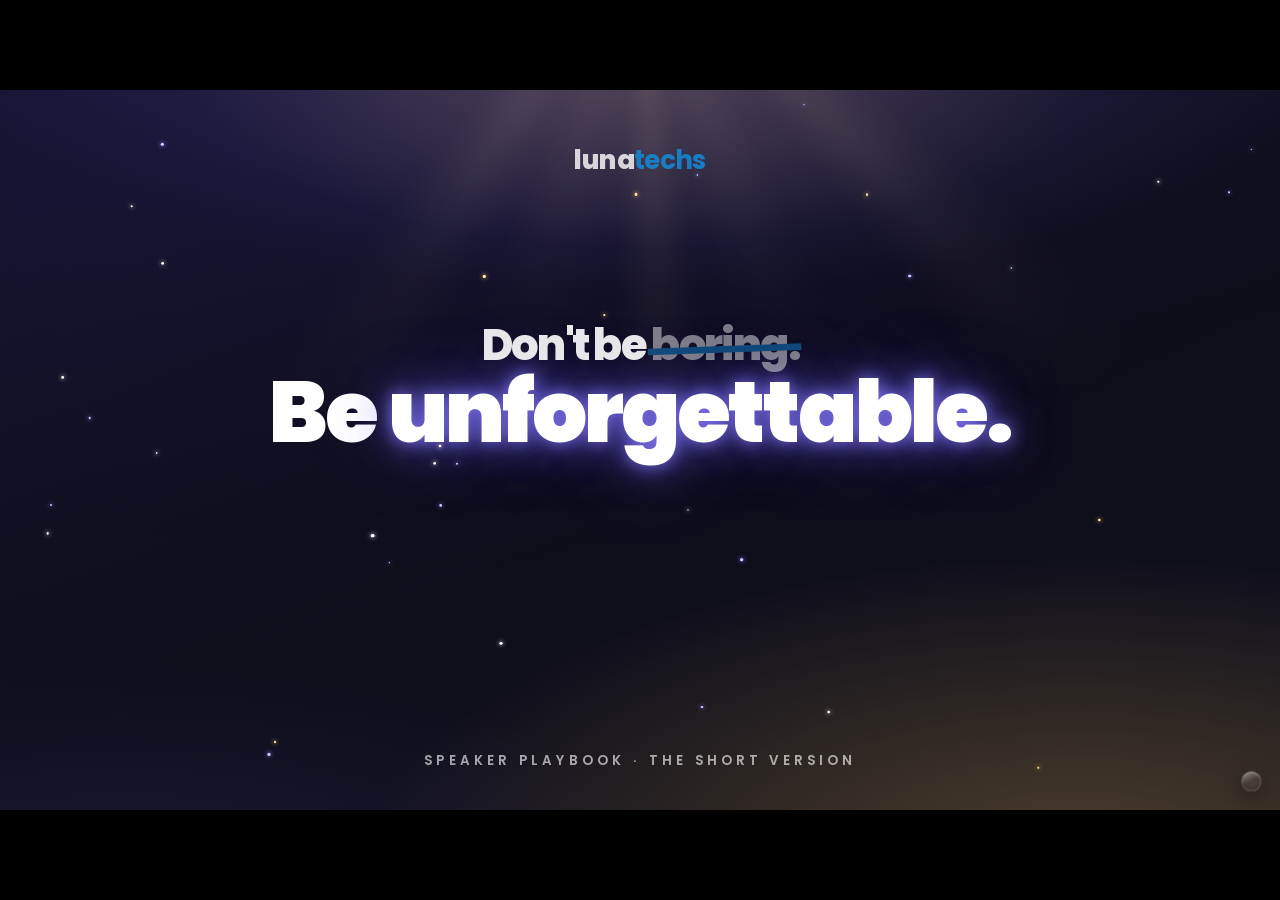
==== demo/index.html @ 6d27376b "better-keynote v0.1: agent skill for presentations that perform A "better Keynote": one self-contain" ====
<!DOCTYPE html>
<html lang="en">
<head>
<meta charset="UTF-8">
<meta name="viewport" content="width=device-width, initial-scale=1">
<title>Be Unforgettable · Speaker Playbook</title>
<meta name="description" content="Don't be boring. Be unforgettable. The LunaTechs Speaker Playbook — built with better-keynote.">
<link rel="canonical" href="https://github.com/hanley-tech/better-keynote">
<!-- Open Graph / WhatsApp / iMessage / Facebook -->
<meta property="og:type" content="website">
<meta property="og:site_name" content="better-keynote">
<meta property="og:url" content="https://github.com/hanley-tech/better-keynote">
<meta property="og:title" content="Be Unforgettable · Speaker Playbook">
<meta property="og:description" content="Don't be boring. Be unforgettable. Built with better-keynote.">
<meta property="og:image" content="https://opengraph.githubassets.com/1/hanley-tech/better-keynote">
<meta property="og:image:type" content="image/jpeg">
<meta property="og:image:width" content="1280">
<meta property="og:image:height" content="720">
<!-- Twitter -->
<meta name="twitter:card" content="summary_large_image">
<meta name="twitter:title" content="Be Unforgettable · Speaker Playbook">
<meta name="twitter:description" content="Don't be boring. Be unforgettable. Built with better-keynote.">
<meta name="twitter:image" content="https://opengraph.githubassets.com/1/hanley-tech/better-keynote">

<!-- ════════════════════════════════════════════════════════════════════
     THEME  ·  the only brand-specific part — swap this whole block.
     1. swap the font <link> + --mono family
     2. swap the color tokens
     3. (optional) point brandmark / title-hero at your logo assets
     See reference/theming.md for a worked example (LunaTechs).
     ════════════════════════════════════════════════════════════════════ -->
<link rel="preconnect" href="https://fonts.googleapis.com">
<link rel="preconnect" href="https://fonts.gstatic.com" crossorigin>
<link href="https://fonts.googleapis.com/css2?family=Poppins:wght@400;500;600;700;800;900&display=swap" rel="stylesheet">
<style id="theme">
  /* Spotlight style (LunaTechs stage voice) — see performance-styles/spotlight/design.md */
  :root{
    --ink:#fff;            /* primary text */
    --bg:#0B1B30;          /* stage base — deep navy */
    --black:#14161C;
    --blue:#1090E0;        /* brand primary */
    --cyan:#00B0F0;        /* brand accent / highlights */
    --deep:#0050B0;        /* brand deep (gradients) */
    --gold:#FCD830;        /* pop accent */
    --amber:#F2960B;
    --mono:"Poppins","Helvetica Neue",Arial,sans-serif;
    /* background swirl palette — 6 tones used by the animated gradient */
    --p0:#0e3b66; --p1:#0a5a86; --p2:#0050B0; --p3:#0a2f52; --p4:#0e3b66; --p5:#0a5a86;
  }
</style>
<!-- ═══════════════════════ END THEME ═══════════════════════ -->

<style>
  *{box-sizing:border-box;margin:0;padding:0}
  html,body{height:100%;overflow:hidden}
  body{font-family:var(--mono);color:var(--ink);background:#000;-webkit-font-smoothing:antialiased}
  /* fixed 1920×1080 stage, scaled to fit, letterboxed */
  #stage{position:fixed;top:50%;left:50%;width:1920px;height:1080px;transform:translate(-50%,-50%) scale(var(--scale,1));transform-origin:center center;container-type:size;overflow:hidden;background:var(--bg)}
  .bg{position:fixed;inset:-20%;z-index:0;filter:blur(70px);opacity:.42;transition:background 1.2s ease}
  .bg::after{content:"";position:absolute;inset:0;
    background:
      radial-gradient(40% 50% at 18% 22%, var(--g1), transparent 60%),
      radial-gradient(45% 55% at 82% 30%, var(--g2), transparent 60%),
      radial-gradient(55% 60% at 50% 88%, var(--g3), transparent 62%);
    animation:swirl 14s ease-in-out infinite alternate}
  @keyframes swirl{0%{transform:translate3d(0,0,0) scale(1) rotate(0)}100%{transform:translate3d(3%,-3%,0) scale(1.12) rotate(8deg)}}
  .grain{position:fixed;inset:0;z-index:1;pointer-events:none;opacity:.06;
    background-image:url("data:image/svg+xml;utf8,<svg xmlns='http://www.w3.org/2000/svg' width='80' height='80'><filter id='n'><feTurbulence type='fractalNoise' baseFrequency='0.85' numOctaves='2'/></filter><rect width='80' height='80' filter='url(%23n)'/></svg>")}
  .deck{position:relative;z-index:2;height:100cqh;width:100cqw}
  .slide{position:absolute;inset:0;display:none;flex-direction:column;justify-content:center;padding:7cqmin 9cqmin}
  .slide.active{display:flex}
  .slide.active .pop{animation:pop .6s cubic-bezier(.2,1.2,.3,1) backwards}
  .slide.active .pop:nth-child(2){animation-delay:.08s}
  .slide.active .pop:nth-child(3){animation-delay:.16s}
  .slide.active .pop:nth-child(4){animation-delay:.24s}
  .slide.active .pop:nth-child(5){animation-delay:.32s}
  @keyframes pop{from{opacity:0;transform:translateY(34px) scale(.96) rotate(-1deg)}to{opacity:1;transform:none}}
  .wave{display:inline-block;transform-origin:75% 80%;animation:wave 2.4s ease-in-out infinite}
  @keyframes wave{0%,55%,100%{transform:rotate(0)}8%{transform:rotate(18deg)}16%{transform:rotate(-12deg)}24%{transform:rotate(18deg)}32%{transform:rotate(-8deg)}40%{transform:rotate(14deg)}}
  .slide.active .slam{animation:slam .5s cubic-bezier(.2,1.15,.3,1) .08s backwards}
  @keyframes slam{0%{opacity:0;transform:scale(1.28)}60%{opacity:1;transform:scale(.985)}80%{transform:scale(1.015)}100%{transform:scale(1)}}
  /* image-free placeholder for photo slots — drop a real <img>/bg in to replace */
  .ph{display:flex;align-items:center;justify-content:center;background:linear-gradient(135deg,var(--deep),var(--black));color:rgba(255,255,255,.5);font-family:var(--mono);font-weight:700;letter-spacing:.06em;text-transform:uppercase;font-size:clamp(11px,1.8cqmin,18px)}
  .ph::before{content:"📷 image"}
  /* generic split: text left, portrait photo right */
  .slide.split{padding-right:46%}
  .split .sub{max-width:none}
  .split .swap{max-width:none}
  .split .photo-wrap{position:absolute;left:76%;top:50%;transform:translate(-50%,-50%);width:42%;max-width:660px;aspect-ratio:3/4}
  .split .photo-card{width:100%;height:100%;border-radius:22px;overflow:hidden;border:1px solid rgba(255,255,255,.14);box-shadow:0 26px 66px rgba(0,0,0,.55),0 0 0 6px rgba(255,255,255,.03)}
  .split .photo-card img{width:100%;height:100%;object-fit:cover;display:block;transform:scale(1.04)}
  .slide.split.active .photo-wrap{animation:photoin 1.1s cubic-bezier(.2,1,.3,1) .25s backwards}
  @keyframes photoin{from{opacity:0;transform:translate(-50%,-50%) scale(.92)}to{opacity:1;transform:translate(-50%,-50%) scale(1)}}
  .badge{display:inline-flex;align-items:center;align-self:flex-start;font-family:var(--mono);font-weight:700;letter-spacing:.14em;text-transform:uppercase;font-size:clamp(18px,3.5cqmin,42px);color:var(--cyan);margin-bottom:4cqmin}
  h1{font-size:clamp(46px,11cqmin,190px);line-height:.95;font-weight:900;letter-spacing:-.03em}
  h2{font-size:clamp(38px,8.4cqmin,140px);line-height:1;font-weight:900;letter-spacing:-.03em}
  .mega{font-size:clamp(70px,22cqmin,420px);font-weight:900;line-height:.82;letter-spacing:-.05em;text-shadow:0 0 60px rgba(255,255,255,.25)}
  .sub{font-size:clamp(20px,3.7cqmin,48px);font-weight:600;line-height:1.42;margin-top:4cqmin;max-width:24ch;opacity:.92}
  .tiny{font-family:var(--mono);font-size:clamp(15px,2.2cqmin,24px);font-weight:600;letter-spacing:.08em;text-transform:uppercase;opacity:.7}
  .wink{display:inline-block;transform:rotate(-3deg);color:var(--cyan);background:rgba(139,124,255,.12);padding:0 .3em;border-radius:10px}
  .hl{background:linear-gradient(135deg,var(--cyan),var(--deep));color:#fff;padding:0 .2em;border-radius:6px;box-decoration-break:clone;-webkit-box-decoration-break:clone}
  .strike{position:relative;opacity:.5}
  .strike::after{content:"";position:absolute;left:-2%;right:-2%;top:52%;height:.16em;background:var(--blue);transform:rotate(-2deg)}
  .gold{color:var(--gold)}
  .jit{display:inline-block;animation:jit 2.6s ease-in-out infinite}
  @keyframes jit{0%,100%{transform:rotate(-2deg)}50%{transform:rotate(2deg) scale(1.03)}}
  .clock{display:flex;border-radius:22px;overflow:hidden;margin-top:3cqmin;font-weight:900;box-shadow:0 18px 50px rgba(0,0,0,.4)}
  .clock div{padding:4cqmin 2cqmin;text-align:center;font-size:clamp(22px,5cqmin,70px)}
  .c-a{flex:3;background:linear-gradient(135deg,var(--cyan),var(--deep));color:#fff}
  .c-b{flex:1;background:var(--bg);color:var(--cyan);border:2px solid var(--blue)}
  .duo{display:flex;gap:7cqmin;flex-wrap:wrap;margin-top:5cqmin}
  .duo>div{flex:1;min-width:240px}
  .duo .tiny{margin-bottom:1.6cqmin}
  .duo p{font-size:clamp(22px,4.4cqmin,58px);font-weight:900;line-height:1.12}
  /* liquid-glass control dot + popup */
  .fab{position:fixed;bottom:2.6cqmin;right:2.6cqmin;z-index:7;width:30px;height:30px;border-radius:50%;display:flex;align-items:center;justify-content:center;cursor:pointer;
    background:rgba(255,255,255,.09);-webkit-backdrop-filter:blur(18px) saturate(180%);backdrop-filter:blur(18px) saturate(180%);
    border:1px solid rgba(255,255,255,.22);
    box-shadow:0 8px 28px rgba(0,0,0,.4),inset 0 1px 1px rgba(255,255,255,.45),inset 0 -3px 8px rgba(0,0,0,.22);
    transition:transform .3s cubic-bezier(.2,1,.3,1),background .3s}
  .fab::before{content:"";position:absolute;inset:0;border-radius:50%;background:linear-gradient(155deg,rgba(255,255,255,.4),transparent 48%);pointer-events:none}
  .fab:hover{transform:scale(1.08);background:rgba(255,255,255,.14)}
  .fab:active{transform:scale(.95)}
  .fab.on{background:rgba(139,124,255,.2);border-color:rgba(139,124,255,.5)}
  .menu{position:fixed;bottom:7cqmin;right:2.6cqmin;z-index:7;display:flex;flex-direction:column;min-width:274px;max-height:80cqh;padding:12px;border-radius:22px;font-family:var(--mono);color:var(--ink);
    background:rgba(16,18,28,.55);-webkit-backdrop-filter:blur(28px) saturate(180%);backdrop-filter:blur(28px) saturate(180%);
    border:1px solid rgba(255,255,255,.18);
    box-shadow:0 20px 54px rgba(0,0,0,.55),inset 0 1px 1px rgba(255,255,255,.28);
    opacity:0;transform:translateY(12px) scale(.95);transform-origin:bottom right;pointer-events:none;transition:.3s cubic-bezier(.2,1,.3,1)}
  .menu.open{opacity:1;transform:none;pointer-events:auto}
  .menu .wm{font-size:13px;font-weight:600;letter-spacing:-.02em;opacity:.85;padding:4px 8px 2px}
  .menu .wm b{color:var(--blue)}
  .menu .prog{display:flex;align-items:center;gap:10px;padding:10px 8px 12px}
  .menu .bar{flex:1;height:6px;border-radius:99px;background:rgba(255,255,255,.16);overflow:hidden}
  .menu .bar span{display:block;height:100%;border-radius:99px;background:linear-gradient(90deg,var(--cyan),var(--blue));transition:width .35s ease}
  .menu .count{font-size:12px;font-weight:600;opacity:.7;min-width:48px;text-align:right}
  .menu .acts{display:flex;gap:6px;margin:6px 0 2px}
  .menu .act{flex:1;display:flex;align-items:center;justify-content:center;padding:9px 0;border-radius:11px;border:1px solid rgba(255,255,255,.12);background:rgba(255,255,255,.05);color:var(--ink);font-size:16px;line-height:1;cursor:pointer;transition:background .15s}
  .menu .act:hover{background:rgba(255,255,255,.14)}
  .menu .nav{flex:1;min-height:0;overflow-y:auto;margin-top:8px;padding-top:8px;border-top:1px solid rgba(255,255,255,.12);display:flex;flex-direction:column;gap:1px}
  .menu .nav::-webkit-scrollbar{width:6px}
  .menu .nav::-webkit-scrollbar-thumb{background:rgba(255,255,255,.22);border-radius:3px}
  .menu .navi{display:flex;align-items:center;gap:9px;padding:7px 10px;border-radius:9px;border:none;background:transparent;color:var(--ink);font-family:var(--mono);font-weight:600;font-size:11.5px;cursor:pointer;text-align:left;transition:background .15s}
  .menu .navi:hover{background:rgba(255,255,255,.1)}
  .menu .navi.on{background:rgba(139,124,255,.16)}
  .menu .navi .n{opacity:.45;min-width:20px}
  .menu .navi.on .n{opacity:1;color:var(--cyan)}
  .menu .navi .t{white-space:nowrap;overflow:hidden;text-overflow:ellipsis}
  /* persistent corner brand lockup — text-only by default; add an <img> for a logo */
  .brandmark{position:fixed;top:3cqmin;left:3.6cqmin;z-index:5;display:flex;align-items:center;gap:9px;pointer-events:none;opacity:.95}
  .brandmark img{height:clamp(28px,4.2cqmin,42px);width:auto;filter:drop-shadow(0 2px 7px rgba(0,0,0,.45))}
  .brandmark .wm{font-family:var(--mono);font-weight:700;font-size:clamp(15px,2.2cqmin,21px);letter-spacing:-.02em}
  .brandmark .wm b{color:var(--blue);font-weight:700}
  body.first .brandmark{opacity:0}
  @keyframes float{0%,100%{transform:translateY(0) rotate(-2deg)}50%{transform:translateY(-16px) rotate(2deg)}}
  /* full-bleed photo slide */
  .slide.photo{padding:0;justify-content:flex-end}
  .slide.photo .pic{position:absolute;inset:0;z-index:0;background-size:cover;background-position:center;background-color:var(--deep)}
  .slide.photo .pic::after{content:"";position:absolute;inset:0;background:
    linear-gradient(90deg,rgba(16,18,28,.94) 0%,rgba(16,18,28,.7) 30%,rgba(16,18,28,.1) 60%,transparent 78%),
    linear-gradient(0deg,rgba(16,18,28,.92) 6%,rgba(16,18,28,.3) 44%,transparent 80%)}
  .slide.photo .cap{position:relative;z-index:1;width:100%;padding:7cqmin 9cqmin}
  .slide.photo .cap h1{line-height:1.12}
  .slide.photo .cap .sub{margin-top:4.6cqmin}
  /* infographic cards */
  .cards{display:grid;gap:2.2cqmin;margin-top:4cqmin;width:100%}
  .cards.c2{grid-template-columns:repeat(2,1fr)}
  .cards.c3{grid-template-columns:repeat(3,1fr)}
  .card{background:rgba(255,255,255,.05);border:1px solid rgba(255,255,255,.12);border-radius:18px;padding:3cqmin;display:flex;flex-direction:column;gap:1cqmin;box-shadow:0 12px 30px rgba(0,0,0,.3)}
  .card .ic{font-size:clamp(28px,5cqmin,54px);line-height:1}
  .card .ct{font-size:clamp(17px,2.8cqmin,32px);font-weight:800;line-height:1.05}
  .card .cd{font-size:clamp(13px,1.85cqmin,21px);font-weight:500;opacity:.82;line-height:1.28}
  .cards.big .ic{font-size:clamp(46px,10cqmin,120px)}
  .cards.big .ct{font-size:clamp(20px,3.4cqmin,40px)}
  .cards.big .cd{font-size:clamp(14px,2.1cqmin,24px)}
  .cards.big .card{align-items:center;text-align:center;gap:1.6cqmin}
  .slide.active .cards .card{animation:pop .55s cubic-bezier(.2,1.1,.3,1) backwards}
  .slide.active .cards .card:nth-child(2){animation-delay:.08s}
  .slide.active .cards .card:nth-child(3){animation-delay:.16s}
  .slide.active .cards .card:nth-child(4){animation-delay:.24s}
  /* narrowing funnel — many → one */
  .funnel3{display:flex;flex-direction:column;align-items:center;gap:1.4cqmin;margin:3.4cqmin 0;width:100%}
  .tier{border-radius:16px;padding:2.2cqmin 3cqmin;text-align:center;font-weight:800;line-height:1.12;box-shadow:0 12px 30px rgba(0,0,0,.3)}
  .tier .tl{display:block;font-family:var(--mono);font-weight:700;text-transform:uppercase;letter-spacing:.07em;font-size:clamp(11px,1.7cqmin,18px);opacity:.65;margin-bottom:.5cqmin}
  .t1{width:100%;background:rgba(255,255,255,.06);border:1px solid rgba(255,255,255,.12);font-size:clamp(15px,2.7cqmin,32px);opacity:.72}
  .t2{width:64%;background:rgba(139,124,255,.12);border:1px solid rgba(139,124,255,.3);font-size:clamp(17px,3cqmin,38px)}
  .t3{width:42%;background:linear-gradient(135deg,var(--cyan),var(--deep));border:1px solid rgba(139,124,255,.5);color:#fff;font-size:clamp(20px,3.8cqmin,52px);box-shadow:0 18px 46px rgba(109,94,246,.5)}
  .t3 .tl{opacity:.85}
  .funnel3 .fdown{color:var(--cyan);font-size:clamp(18px,3cqmin,34px);line-height:.4}
  .slide.active .funnel3>.pop{animation:pop .5s cubic-bezier(.2,1.1,.3,1) backwards}
  .slide.active .funnel3>*:nth-child(2){animation-delay:.12s}
  .slide.active .funnel3>*:nth-child(3){animation-delay:.24s}
  .slide.active .funnel3>*:nth-child(4){animation-delay:.36s}
  .slide.active .funnel3>*:nth-child(5){animation-delay:.48s}
  /* converge-to-one funnel */
  .funnel{display:flex;flex-direction:column;align-items:center;gap:2.2cqmin;margin:4cqmin 0;width:100%}
  .funnel .many{display:flex;flex-wrap:wrap;justify-content:center;gap:1.2cqmin;max-width:84%}
  .funnel .many span{font-size:clamp(13px,2.1cqmin,25px);font-weight:700;opacity:.5;padding:.3em .8em;border:1px dashed rgba(255,255,255,.28);border-radius:999px;text-decoration:line-through}
  .funnel .fdown{font-size:clamp(22px,4cqmin,44px);color:var(--cyan);line-height:.5}
  .funnel .one{display:inline-flex;align-items:center;gap:1.4ch;background:linear-gradient(135deg,var(--cyan),var(--deep));color:#fff;padding:1.4cqmin 4cqmin;border-radius:20px;font-size:clamp(20px,3.4cqmin,42px);font-weight:900;box-shadow:0 16px 44px rgba(109,94,246,.45)}
  .funnel .one .bignum{font-size:clamp(40px,7cqmin,92px);line-height:1}
  /* contact QR */
  .qrwrap{display:flex;align-items:center;gap:7cqmin;margin-top:4cqmin;flex-wrap:wrap}
  .qr{position:relative;width:clamp(190px,36cqmin,380px);aspect-ratio:1;background:#fff;border-radius:26px;overflow:hidden;box-shadow:0 24px 64px rgba(0,0,0,.55),0 0 0 8px rgba(255,255,255,.04);flex:none}
  .qr svg{position:absolute;inset:0;width:100%;height:100%;display:block}
  .slide.active .qr{animation:slam .6s cubic-bezier(.2,1.15,.3,1) .2s backwards}
  .qrwrap .qmeta{flex:1;min-width:260px}
  .qrwrap .qt{font-size:clamp(24px,4.8cqmin,64px);font-weight:900;line-height:1.08}
  .qrwrap .ql{font-size:clamp(16px,2.7cqmin,32px);font-weight:600;opacity:.85;margin-top:2cqmin;line-height:1.4}
  .qrwrap .ql b{color:var(--cyan);font-weight:700}
  .qrwrap .tag{display:inline-block;margin-top:2.4cqmin;font-family:var(--mono);font-weight:700;letter-spacing:.04em;font-size:clamp(13px,2cqmin,22px);padding:.5em 1em;border-radius:999px;border:1px dashed rgba(255,255,255,.3);opacity:.8}
  /* experience chips */
  .chips{display:flex;flex-wrap:wrap;gap:1.6cqmin;margin-top:4cqmin}
  .chip{font-size:clamp(20px,4cqmin,56px);font-weight:900;line-height:1;padding:1.4cqmin 2.6cqmin;border-radius:18px;background:rgba(139,124,255,.12);border:1px solid rgba(139,124,255,.34);box-shadow:0 12px 30px rgba(0,0,0,.3)}
  .slide.active .chip{animation:pop .5s cubic-bezier(.2,1.1,.3,1) backwards}
  .slide.active .chip:nth-child(2){animation-delay:.07s}
  .slide.active .chip:nth-child(3){animation-delay:.14s}
  .slide.active .chip:nth-child(4){animation-delay:.21s}
  .slide.active .chip:nth-child(5){animation-delay:.28s}
  .slide.active .chip:nth-child(6){animation-delay:.35s}
  /* before/after swap line (story) */
  .swap{display:flex;flex-direction:column;gap:1.2cqmin;margin-top:3.4cqmin;max-width:32ch}
  .swap .lbl{font-family:var(--mono);font-weight:700;letter-spacing:.06em;text-transform:uppercase;font-size:clamp(12px,1.8cqmin,18px);opacity:.6}
  .swap .bad{font-size:clamp(16px,2.7cqmin,32px);font-weight:700;opacity:.55;position:relative;align-self:flex-start}
  .swap .bad::after{content:"";position:absolute;left:-1%;right:-1%;top:52%;height:.1em;background:var(--blue);transform:rotate(-1.4deg)}
  .swap .arr{color:var(--cyan);font-weight:900;font-size:clamp(18px,3cqmin,30px);line-height:.6}
  .swap .good{font-size:clamp(20px,3.6cqmin,46px);font-weight:900;line-height:1.14}
  /* mini-slide before/after mockups (eye candy) */
  .bca{display:flex;gap:3.6cqmin;margin-top:4cqmin;width:100%;align-items:stretch}
  .mock{flex:1;border-radius:16px;overflow:hidden;box-shadow:0 18px 44px rgba(0,0,0,.45);display:flex;flex-direction:column;position:relative;aspect-ratio:16/9}
  .mock .tag{position:absolute;top:1.4cqmin;right:1.4cqmin;font-family:var(--mono);font-weight:800;font-size:clamp(11px,1.8cqmin,19px);padding:.3em .8em;border-radius:999px;z-index:2}
  .mock.bad{background:#eef0f3;color:#2a2f3a;padding:4.2cqmin 3.4cqmin;justify-content:flex-start;gap:.7cqmin}
  .mock.bad .tag{background:#ffdada;color:#b11}
  .mock.bad h4{font-size:clamp(11px,1.85cqmin,20px);font-weight:700}
  .mock.bad ul{margin:.6cqmin 0 0 1.2em;display:flex;flex-direction:column;gap:.5cqmin}
  .mock.bad li{font-size:clamp(7px,1.2cqmin,13px);opacity:.62;line-height:1.4}
  .mock.good{background:linear-gradient(150deg,#1a1640,#0d0c1a);color:#fff;align-items:center;justify-content:center;text-align:center;padding:3cqmin;border:1px solid rgba(139,124,255,.34)}
  .mock.good .tag{background:rgba(139,124,255,.28);color:#e4dcff}
  .mock.good .big{font-size:clamp(34px,8.6cqmin,104px);font-weight:900;line-height:.88;letter-spacing:-.03em}
  .mock.good .big .gd{color:var(--gold)}
  .mock.good .cap2{font-size:clamp(11px,2cqmin,22px);font-weight:700;opacity:.78;margin-top:1.2cqmin}
  .slide.active .mock{animation:pop .55s cubic-bezier(.2,1.1,.3,1) backwards}
  .slide.active .mock:nth-child(2){animation-delay:.12s}
  /* hero chart (the money slide) */
  .herowrap{display:flex;align-items:center;gap:6cqmin;margin-top:2cqmin;width:100%;flex-wrap:wrap}
  .herochart{flex:1.3;min-width:360px;position:relative}
  .herochart svg{width:100%;height:auto;display:block;overflow:visible}
  .herochart .photolbl{position:absolute;top:-1cqmin;right:1cqmin;font-family:var(--mono);font-weight:800;font-size:clamp(13px,2.2cqmin,24px);color:var(--gold);transform:rotate(-3deg);text-shadow:0 2px 10px rgba(0,0,0,.5)}
  .hc-grid{stroke:rgba(255,255,255,.1);stroke-width:1.5}
  .hc-line{fill:none;stroke:var(--cyan);stroke-width:5;stroke-linecap:round;stroke-linejoin:round;filter:drop-shadow(0 0 8px rgba(139,124,255,.7))}
  .hc-dot{fill:#fff;stroke:var(--cyan);stroke-width:4}
  .hc-stat{font:900 66px var(--mono);fill:#fff}
  .hc-sub{font:700 17px var(--mono);fill:rgba(255,255,255,.7)}
  .hc-x{font:700 15px var(--mono);fill:rgba(255,255,255,.5)}
  .slide.active .hc-line{stroke-dasharray:900;stroke-dashoffset:900;animation:draw 1.4s ease-out .3s forwards}
  .slide.active .hc-area{opacity:0;animation:fadein 1s ease-out .9s forwards}
  .slide.active .hc-dot{opacity:0;animation:fadein .4s ease-out 1.5s forwards}
  @keyframes draw{to{stroke-dashoffset:0}}
  @keyframes fadein{to{opacity:1}}
  .herowrap .hmeta{flex:1;min-width:260px}
  .herowrap .hmeta .qt{font-size:clamp(22px,4.2cqmin,56px);font-weight:900;line-height:1.1}
  .herowrap .hmeta .ql2{font-size:clamp(15px,2.5cqmin,30px);font-weight:600;opacity:.85;margin-top:2cqmin;line-height:1.36}
  .herowrap .hmeta .ql2 b{color:var(--cyan);font-weight:700}
  /* horizontal bars */
  .bars{display:flex;flex-direction:column;gap:2.6cqmin;margin-top:4cqmin;width:100%;max-width:84%}
  .bars .barrow{display:flex;align-items:center;gap:2.4cqmin}
  .bars .lab{flex:none;width:10ch;font-family:var(--mono);font-weight:700;font-size:clamp(14px,2.4cqmin,30px);opacity:.85}
  .bars .track{flex:1;height:clamp(30px,5.4cqmin,72px);border-radius:14px;background:rgba(255,255,255,.07);position:relative;overflow:hidden}
  .bars .fillb{height:100%;border-radius:14px;display:flex;align-items:center;justify-content:flex-end;padding-right:1.6ch;font-weight:900;font-size:clamp(14px,2.6cqmin,34px);color:#fff;box-shadow:0 10px 26px rgba(0,0,0,.3)}
  .bars .f1{width:62%;background:linear-gradient(90deg,var(--deep),var(--blue))}
  .bars .f2{width:100%;background:linear-gradient(90deg,var(--blue),var(--cyan))}
  .bars .plus{color:var(--gold);margin-left:.6ch}
  .slide.active .bars .fillb{animation:grow 1.1s cubic-bezier(.2,1,.3,1) .3s backwards}
  @keyframes grow{from{width:0}}
  /* cut / diverge SVG diagram */
  .cutwrap{margin-top:3cqmin;width:100%;max-width:780px}
  .cutwrap svg{width:100%;height:auto;display:block;overflow:visible}
  .cut-ramble{fill:none;stroke:rgba(255,135,135,.85);stroke-width:5;stroke-linecap:round}
  .cut-answer{fill:none;stroke:var(--cyan);stroke-width:8;stroke-linecap:round;filter:drop-shadow(0 0 7px rgba(139,124,255,.6))}
  .cut-line{stroke:var(--gold);stroke-width:3;stroke-dasharray:8 8}
  .cut-tr{font:800 17px var(--mono);fill:rgba(255,135,135,.95)}
  .cut-ta{font:800 17px var(--mono);fill:var(--cyan)}
  .slide.active .cut-ramble{stroke-dasharray:620;stroke-dashoffset:620;animation:draw 1.3s ease-out .3s forwards}
  .slide.active .cut-answer{stroke-dasharray:200;stroke-dashoffset:200;animation:draw .7s ease-out 1.3s forwards}
  /* action button (the close) */
  .actcard{margin-top:4cqmin;display:flex;flex-direction:column;gap:3cqmin;align-items:flex-start;width:100%}
  .actbtn{display:inline-flex;align-items:center;gap:1.2ch;background:linear-gradient(135deg,var(--cyan),var(--deep));color:#fff;font-weight:900;font-size:clamp(22px,4.8cqmin,66px);padding:2cqmin 4cqmin;border-radius:20px;box-shadow:0 20px 50px rgba(109,94,246,.5)}
  .actbtn .play{font-size:.78em;opacity:.9}
  .slide.active .actbtn{animation:slam .6s cubic-bezier(.2,1.15,.3,1) .3s backwards}
  .actsteps{display:flex;gap:1.6cqmin;flex-wrap:wrap}
  .actstep{display:flex;align-items:center;gap:1ch;font-weight:700;font-size:clamp(14px,2.3cqmin,28px);background:rgba(255,255,255,.06);border:1px solid rgba(255,255,255,.12);border-radius:14px;padding:1.1cqmin 2.2cqmin}
  .actstep b{color:var(--cyan)}
  .slide.active .actstep{animation:pop .5s cubic-bezier(.2,1.1,.3,1) backwards}
  .slide.active .actstep:nth-child(2){animation-delay:.1s}
  .slide.active .actstep:nth-child(3){animation-delay:.2s}
  /* title slide — the showstopper */
  .slide .bgimg{position:absolute;inset:0;z-index:0;background-size:cover;background-position:center}
  .slide .bgimg::after{content:"";position:absolute;inset:0;background:linear-gradient(180deg,rgba(16,18,28,.68),rgba(16,18,28,.88))}
  .slide.hasbg>:not(.bgimg){position:relative;z-index:1}
  .title-hero{align-items:center;justify-content:flex-start;text-align:center}
  .title-hero .bgimg{background:
    radial-gradient(58% 42% at 50% -4%, rgba(255,200,87,.20), transparent 62%),
    radial-gradient(96% 66% at 50% -10%, rgba(139,124,255,.26), transparent 58%),
    radial-gradient(90% 70% at 84% 108%, rgba(255,200,87,.40), transparent 62%),
    radial-gradient(78% 60% at 8% 116%, rgba(109,94,246,.20), transparent 62%),
    linear-gradient(160deg, #1a1640 0%, #0d0c1a 55%, #100f1c 100%)}
  .title-hero .bgimg::before{content:"";position:absolute;inset:-14% -14% 0 -14%;pointer-events:none;filter:blur(15px);
    background:conic-gradient(from 0deg at 50% -8%,
      transparent 126deg,
      rgba(255,236,170,.12) 136deg, transparent 144deg,
      transparent 152deg,
      rgba(255,242,196,.06) 160deg, transparent 171deg,
      rgba(255,236,170,.15) 177deg, transparent 184deg,
      rgba(255,238,180,.05) 196deg, transparent 205deg,
      rgba(255,242,196,.10) 213deg, transparent 222deg,
      transparent 234deg);
    -webkit-mask:radial-gradient(88% 98% at 50% -8%, #000 5%, transparent 68%);
            mask:radial-gradient(88% 98% at 50% -8%, #000 5%, transparent 68%);
    transform-origin:50% 0;animation:shimmer 7s ease-in-out infinite}
  @keyframes shimmer{0%{opacity:.7;transform:rotate(-1.3deg) scale(1.03)}50%{opacity:1;transform:rotate(1.4deg) scale(1.06)}100%{opacity:.7;transform:rotate(-1.3deg) scale(1.03)}}
  .title-hero .bgimg::after{background:radial-gradient(72% 62% at 50% 16%, transparent, rgba(16,18,28,.36) 92%)}
  .title-hero .t-sm{display:block;font-size:clamp(28px,6cqmin,80px);font-weight:800;line-height:1;opacity:.9;margin-bottom:.12em}
  .title-hero .t-mega{display:block;font-size:clamp(46px,12cqmin,170px);font-weight:900;line-height:.92;letter-spacing:-.035em;margin-top:.06em}
  .title-hero .glow{color:#fff;text-shadow:0 0 26px rgba(139,124,255,.85),0 0 60px rgba(109,94,246,.6),0 0 120px rgba(109,94,246,.4)}
  .title-hero .brandlock{z-index:1;display:flex;flex-direction:column;align-items:center;opacity:.8}
  .title-hero .brandlock .lockwm{font-family:var(--mono);font-weight:800;font-size:clamp(20px,3.6cqmin,40px);letter-spacing:-.02em}
  .title-hero .brandlock .lockwm b{color:var(--blue)}
  .title-hero .title-foot{position:absolute!important;bottom:5.5cqmin;left:0;right:0;z-index:2;font-family:var(--mono);font-weight:600;text-transform:uppercase;letter-spacing:.34em;font-size:clamp(12px,2.1cqmin,20px);opacity:.62}
  .title-hero .title-mascot{height:clamp(86px,16cqmin,168px);width:auto;filter:drop-shadow(0 12px 28px rgba(0,0,0,.5))}
  .title-hero .title-wm{height:clamp(21px,4.1cqmin,44px);width:auto;margin-top:1.1cqmin;opacity:.9;filter:drop-shadow(0 3px 12px rgba(0,0,0,.55))}
  .title-hero h1{margin:20cqmin 0 0}
  .confetti{position:fixed;inset:0;z-index:4;pointer-events:none;overflow:hidden;display:none}
  .confetti.go{display:block}
  .confetti b{position:absolute;top:-12cqh;width:14px;height:22px;border-radius:3px;animation:fall linear forwards}
  @keyframes fall{to{transform:translateY(125cqh) rotate(720deg)}}
  .motes{position:fixed;inset:0;z-index:6;pointer-events:none;overflow:hidden}
  .motes i{position:absolute;border-radius:50%;background:var(--c,#fff);box-shadow:0 0 7px 1px var(--g,rgba(139,124,255,.6));animation:drift ease-in-out infinite}
  @keyframes drift{0%{opacity:0;transform:translate(0,0)}25%{opacity:var(--o,.5)}50%{opacity:var(--o,.5);transform:translate(var(--dx,0),var(--dy,0))}75%{opacity:var(--o,.5)}100%{opacity:0;transform:translate(0,0)}}
  /* one-more-thing finale slide — centered, held, dramatic */
  .omt-slide{align-items:center;text-align:center}
  .omt-slide .omt-kicker{align-self:center;margin-bottom:3cqmin}
  .omt-slide .omt-line{font-size:clamp(34px,7.4cqmin,120px);max-width:18ch}
  body.muted .fab.sounding,#soundbtn.off{opacity:.5}
  @media (prefers-reduced-motion: reduce){
    .bg::after,.jit,.slide.active .pop,.title-mascot,.title-hero .bgimg::before,.wave,.slide.active .slam,.slide.active .cards .card,.slide.active .chip,.slide.active .qr,.slide.split.active .photo-wrap,.slide.active .mock,.slide.active .actbtn,.slide.active .actstep,.slide.active .bars .fillb{animation:none!important}
    .bg{transition:none}
    .slide.active .hc-line,.slide.active .hc-area,.slide.active .hc-dot,.slide.active .cut-ramble,.slide.active .cut-answer{stroke-dashoffset:0!important;opacity:1!important;animation:none!important}
    .omt-kicker,.omt-line{opacity:1!important}
    .motes{display:none}
  }
  @media print{
    html,body{height:auto;overflow:visible;background:var(--bg)}
    .bg,.grain,.confetti,.fab,.menu,.brandmark,.motes{display:none!important}
    .deck{height:auto}
    .slide{position:static!important;display:flex!important;min-height:90cqh;page-break-after:always;padding:8cqmin}
    .slide .pop{animation:none!important}
    .omt-kicker,.omt-line{opacity:1!important}
    .bg::after{display:none}
    section.slide{background:linear-gradient(135deg,var(--bg),var(--black))}
  }
</style>
</head>
<body>
<div id="stage">
<div class="bg" id="bg"></div>
<div class="grain"></div>
<div class="motes" id="motes"></div>
<div class="confetti" id="confetti"></div>

<div class="deck" id="deck">

  <!-- ════════════════════════════════════════════════════════════
       SLIDES.  Each <section class="slide"> is one slide.
       data-nav="…" sets its label in the menu. The first slide keeps
       class="slide active". Wrap anything you want animated-in in a
       child with class="pop" (auto-staggered) or class="slam".
       See reference/layouts.md for every recipe below.
       Delete the showcase slides you don't need.
       ════════════════════════════════════════════════════════════ -->

  <!-- 1 · TITLE (showstopper) -->
  <section class="slide active hasbg title-hero" data-nav="Title">
    <div class="bgimg"></div>
    <div class="brandlock pop">
      <span class="lockwm">luna<b>techs</b></span>
    </div>
    <h1 class="pop">
      <span class="t-sm">Don't be <span class="strike">boring.</span></span>
      <span class="t-mega">Be <span class="glow jit">unforgettable.</span></span>
    </h1>
    <div class="title-foot pop">Speaker Playbook · the short version</div>
  </section>

  <!-- 2 · FUNNEL — cut it down to one idea -->
  <section class="slide" data-nav="One idea">
    <span class="badge pop">the whole job</span>
    <h2 class="pop" style="margin-bottom:.3cqmin">Cut it to <span class="hl">one idea.</span></h2>
    <div class="funnel3">
      <div class="tier t1 pop"><span class="tl">everything you could say</span>point · point · point · point · point</div>
      <div class="fdown pop">▼</div>
      <div class="tier t2 pop"><span class="tl">what you choose to say</span>your 2–3 strongest points</div>
      <div class="fdown pop">▼</div>
      <div class="tier t3 pop"><span class="tl">what they'll remember</span>★ THE one</div>
    </div>
    <div class="sub pop" style="max-width:38ch;margin-top:3cqmin">Can't say it in one breath? It's not one idea yet.</div>
  </section>

  <!-- 3 · STORY — be human -->
  <section class="slide split" data-nav="Tell your story">
    <span class="badge pop">be human</span>
    <h2 class="pop">Tell <span class="jit">YOUR</span> story.</h2>
    <div class="sub pop" style="margin-top:2.4cqmin">They came for the topic — they stay for you. Human first, no jargon.</div>
    <div class="swap pop">
      <span class="bad">"15 years in distributed systems…" 😴</span>
      <span class="arr">↓</span>
      <span class="good">"I took down prod at 2am — here's what it taught me." 🔥</span>
    </div>
    <div class="photo-wrap"><div class="photo-card ph"></div></div>
  </section>

  <!-- 4 · BEFORE / AFTER — slides are eye candy -->
  <section class="slide" data-nav="Eye candy">
    <span class="badge pop">your slides are eye candy</span>
    <h2 class="pop" style="font-size:clamp(30px,6.6cqmin,104px);margin-bottom:.3cqmin">Same point. <span class="wink">One sticks.</span></h2>
    <div class="bca">
      <div class="mock bad">
        <span class="tag">❌ a reading assignment</span>
        <h4>Our Q3 Platform Strategy &amp; Roadmap</h4>
        <ul><li>twelve initiatives across four pillars</li><li>each with sub-bullets and owners</li><li>dense paragraph of context</li><li>and one more dense line…</li></ul>
      </div>
      <div class="mock good">
        <span class="tag">✅ eye candy</span>
        <div class="big">10× <span class="gd">faster.</span></div>
        <div class="cap2">one number. one breath.</div>
      </div>
    </div>
    <div class="sub pop" style="max-width:46ch;margin-top:3cqmin">Huge type, few words, one visual. Can't read it on your phone at arm's length? Too small.</div>
  </section>

  <!-- 5 · HERO CHART (the money slide — screenshot-gorgeous SVG) -->
  <section class="slide" data-nav="The money slide">
    <span class="badge pop">the money slide 📸</span>
    <h2 class="pop" style="font-size:clamp(30px,6.6cqmin,104px);margin-bottom:.3cqmin">Build <span class="hl">1–2 hero slides.</span></h2>
    <div class="herowrap">
      <div class="herochart">
        <span class="photolbl">📸 they'll photograph this</span>
        <svg viewBox="0 0 560 320" preserveAspectRatio="xMidYMid meet" aria-label="hero chart: follow-ups over the month after a talk">
          <defs><linearGradient id="hcg" x1="0" y1="0" x2="0" y2="1"><stop offset="0" stop-color="#00B0F0" stop-opacity=".5"></stop><stop offset="1" stop-color="#00B0F0" stop-opacity="0"></stop></linearGradient></defs>
          <line class="hc-grid" x1="40" y1="70" x2="540" y2="70"></line>
          <line class="hc-grid" x1="40" y1="150" x2="540" y2="150"></line>
          <line class="hc-grid" x1="40" y1="230" x2="540" y2="230"></line>
          <path class="hc-area" fill="url(#hcg)" d="M40,250 C130,242 170,205 230,192 C300,176 340,128 400,98 C460,68 500,52 540,40 L540,280 L40,280 Z"></path>
          <path class="hc-line" d="M40,250 C130,242 170,205 230,192 C300,176 340,128 400,98 C460,68 500,52 540,40"></path>
          <circle class="hc-dot" cx="540" cy="40" r="8"></circle>
          <text class="hc-stat" x="44" y="92">3.2×</text>
          <text class="hc-sub" x="46" y="120">more follow-ups, a month later</text>
          <text class="hc-x" x="40" y="305">your talk</text>
          <text class="hc-x" x="430" y="305">a month later →</text>
        </svg>
      </div>
      <div class="hmeta">
        <div class="qt pop">One <span class="wink">unforgettable</span> visual.</div>
        <div class="ql2 pop">A bold chart, diagram or table — <b>screenshot-gorgeous.</b> It's the slide that walks out the door and spreads your idea without you.</div>
      </div>
    </div>
  </section>

  <!-- 6 · CLOCK — know your slot -->
  <section class="slide" data-nav="Know your time">
    <span class="badge pop">your slot ⏱</span>
    <h2 class="pop">Know your <span class="jit">time.</span></h2>
    <div class="clock"><div class="c-a">Keynote · 20–25 min</div><div class="c-b">+ 5–10 Q&amp;A</div></div>
    <div class="clock"><div class="c-a">Talk · aim for 10 min</div><div class="c-b">+ 5 Q&amp;A</div></div>
    <div class="sub pop" style="max-width:44ch">Exact timing varies by event — check with your LunaTechs organizer.</div>
  </section>

  <!-- 7 · STATEMENT — rehearse on the clock -->
  <section class="slide" data-nav="Rehearse">
    <span class="badge pop">rehearse on the clock</span>
    <h2 class="slam">Say it out loud. <span class="hl">On a timer.</span></h2>
    <div class="duo">
      <div class="pop"><div class="tiny">practiced</div><p>10:00</p></div>
      <div class="pop"><div class="tiny">live 😬 +30%</div><p class="gold">~13:00</p></div>
    </div>
    <div class="sub pop" style="max-width:44ch">Reading it in your head is a lie. Rehearse standing up — then plan for ~30% longer on the day.</div>
  </section>

  <!-- 8 · CARDS — on the day, watch for the signals -->
  <section class="slide" data-nav="Watch the signals">
    <span class="badge pop">on the day — we signal you</span>
    <h2 class="pop" style="font-size:clamp(30px,6.6cqmin,104px);margin-bottom:.4cqmin">Watch for our <span class="wink">hands.</span></h2>
    <div class="cards c3 big">
      <div class="card"><div class="ic">✋</div><div class="ct">Every 5 min</div><div class="cd">Time-remaining flash.</div></div>
      <div class="card"><div class="ic">✊</div><div class="ct">Closed fist</div><div class="cd">Wrap it up — land the plane now.</div></div>
      <div class="card"><div class="ic">🤝</div><div class="ct">Need help?</div><div class="cd">Look to your teammate. We've got you.</div></div>
    </div>
  </section>

  <!-- 9 · STORY/swap — Q&A judo -->
  <section class="slide" data-nav="Q&amp;A judo">
    <span class="badge pop">q&amp;a judo</span>
    <h2 class="pop">You may cut off <span class="jit">the rambler.</span></h2>
    <div class="swap pop" style="max-width:40ch">
      <span class="bad">🙋 the 90-second "question"…</span>
      <span class="arr">↓</span>
      <span class="good">✅ your crisp answer</span>
    </div>
    <div class="sub pop" style="max-width:46ch">Speed them up, or politely answer what you think they're asking.</div>
  </section>

  <!-- 10 · ACTCARD — stick the landing -->
  <section class="slide" data-nav="Stick the landing">
    <span class="badge pop">stick the landing</span>
    <h2 class="pop" style="font-size:clamp(30px,6.6cqmin,104px)">Make them act <span class="hl">tonight.</span></h2>
    <div class="actcard">
      <div class="actbtn"><span class="play">▶</span> Do this one thing</div>
      <div class="actsteps">
        <div class="actstep"><b>1</b> the one tool</div>
        <div class="actstep"><b>2</b> the first 5 min</div>
        <div class="actstep"><b>3</b> what "done" looks like</div>
      </div>
    </div>
    <div class="sub pop" style="max-width:48ch">Don't end on "thanks." End on one thing they can do right now — so they leave itching to try it.</div>
  </section>

  <!-- 11 · QR — don't vanish -->
  <section class="slide" data-nav="Don't vanish">
    <span class="badge pop">don't vanish 🔗</span>
    <div class="qrwrap">
      <div class="qr pop"><svg id="qr" viewBox="0 0 100 100" aria-label="example QR code"></svg></div>
      <div class="qmeta">
        <div class="qt pop">End on a <span class="wink">big QR.</span></div>
        <div class="ql pop">One scan to your <b>Linktree, email, LinkedIn or site</b> — so the room can find you after.</div>
        <div class="tag pop">↑ drop your own QR here</div>
      </div>
    </div>
  </section>

  <!-- 12 · CHIPS — turn it up -->
  <section class="slide" data-nav="Turn it up">
    <span class="badge pop">turn it up 🔊</span>
    <h2 class="pop">Make it an <span class="jit">experience.</span></h2>
    <div class="chips">
      <span class="chip pop">🔊 Audio</span>
      <span class="chip pop">🎵 Music</span>
      <span class="chip pop">✨ Animation</span>
      <span class="chip pop">💥 FX</span>
      <span class="chip pop">🙌 Interactive</span>
    </div>
    <div class="sub pop" style="max-width:46ch">We love audio-visual energy. Don't be scared — it's part of the message.</div>
  </section>

  <!-- 13 · OMT — one more thing (the finale turn) -->
  <section class="slide omt-slide" data-nav="One more thing" data-omt>
    <span class="badge omt-kicker" style="opacity:0">one more thing…</span>
    <h2 class="omt-line" style="opacity:0">The room can feel it when <span class="hl">you're enjoying this.</span></h2>
  </section>

  <!-- 14 · CLOSE (full-bleed photo) -->
  <section class="slide photo" data-nav="Now go">
    <div class="pic"></div>
    <div class="cap">
      <span class="badge pop">now go 🚀</span>
      <h1 class="pop">Good luck.<br>Have <span class="hl">fun.</span></h1>
      <div class="sub pop">So enjoy it — we've got your back up there.</div>
    </div>
  </section>

</div>

<!-- corner brand lockup (hidden on slide 1). -->
<div class="brandmark"><span class="wm">luna<b>techs</b></span></div>

<button class="fab" id="fab" aria-label="Deck controls"></button>
<div class="menu" id="menu">
  <div class="wm">luna<b>techs</b> · Speaker Playbook</div>
  <div class="prog"><div class="bar"><span id="barfill"></span></div><div class="count" id="count">1 / 1</div></div>
  <div class="acts">
    <button class="act" data-act="prev" aria-label="Previous">‹</button>
    <button class="act" data-act="next" aria-label="Next">›</button>
    <button class="act" data-act="sound" id="soundbtn" aria-label="Toggle sound" title="Sound on/off">🔊</button>
    <button class="act" data-act="full" aria-label="Fullscreen">⛶</button>
    <button class="act" data-act="print" aria-label="Print">⎙</button>
  </div>
  <div class="nav" id="nav"></div>
</div>
</div>

<!-- GSAP powers the omt finale build. The deck degrades gracefully if it fails to load. -->
<script src="https://cdnjs.cloudflare.com/ajax/libs/gsap/3.12.5/gsap.min.js"></script>
<script>
  const stage=document.getElementById('stage');
  function fit(){const s=Math.min(innerWidth/1920,innerHeight/1080);stage.style.setProperty('--scale',s);}
  addEventListener('resize',fit);addEventListener('orientationchange',fit);fit();
  const reducedMotion=matchMedia('(prefers-reduced-motion: reduce)').matches;

  /* ── SOUND DESIGN ──────────────────────────────────────────────
     Synthesized cues via Web Audio — zero asset files, fully portable.
     Opt-in, gesture-gated, and never required to follow the talk.
     Default: cues ON but quiet. Toggle with 🔊 in the menu or the M key. */
  let actx=null, soundOn=true;
  function audio(){ try{ return actx || (actx=new (window.AudioContext||window.webkitAudioContext)()); }catch(e){ return null; } }
  function resumeAudio(){ const a=audio(); if(a&&a.state==='suspended') a.resume(); }   // unlock on first gesture
  function blip(freq,dur,type,gain){
    if(!soundOn) return; const a=audio(); if(!a) return;
    const o=a.createOscillator(),g=a.createGain();
    o.type=type||'sine'; o.frequency.value=freq;
    g.gain.setValueAtTime(0,a.currentTime);
    g.gain.linearRampToValueAtTime(gain||0.16,a.currentTime+0.01);
    g.gain.exponentialRampToValueAtTime(0.0001,a.currentTime+dur);
    o.connect(g).connect(a.destination); o.start(); o.stop(a.currentTime+dur);
  }
  const CUES={
    swoosh(){ if(!soundOn) return; const a=audio(); if(!a) return;
      const o=a.createOscillator(),g=a.createGain(); o.type='sawtooth';
      o.frequency.setValueAtTime(900,a.currentTime); o.frequency.exponentialRampToValueAtTime(120,a.currentTime+0.25);
      g.gain.setValueAtTime(0.10,a.currentTime); g.gain.exponentialRampToValueAtTime(0.0001,a.currentTime+0.28);
      o.connect(g).connect(a.destination); o.start(); o.stop(a.currentTime+0.3); },
    chime(){ blip(880,0.5,'sine',0.16); blip(1320,0.6,'sine',0.10); },     // hero number
    powerup(){ if(!soundOn) return; const a=audio(); if(!a) return;
      const o=a.createOscillator(),g=a.createGain(); o.type='triangle';
      o.frequency.setValueAtTime(220,a.currentTime); o.frequency.exponentialRampToValueAtTime(880,a.currentTime+0.3);
      g.gain.setValueAtTime(0.14,a.currentTime); g.gain.exponentialRampToValueAtTime(0.0001,a.currentTime+0.34);
      o.connect(g).connect(a.destination); o.start(); o.stop(a.currentTime+0.36); },
    omt(){ blip(196,0.7,'sine',0.20); blip(294,0.85,'triangle',0.12); }    // the turn
  };
  function beat(name){ (CUES[name]||function(){})(); }

  const slides=[...document.querySelectorAll('.slide')];
  // background swirl palette — pulled from the theme tokens
  const cs=getComputedStyle(document.documentElement);
  const palette=['--p0','--p1','--p2','--p3','--p4','--p5'].map(v=>cs.getPropertyValue(v).trim()||'#2a2360');
  const themes=slides.map((_,n)=>[palette[n%6],palette[(n+2)%6],palette[(n+4)%6]]);
  const bg=document.getElementById('bg');
  const barfill=document.getElementById('barfill');
  const count=document.getElementById('count');
  const fab=document.getElementById('fab');
  const menu=document.getElementById('menu');
  const nav=document.getElementById('nav');
  const navTitle=s=>{
    if(s.dataset.nav) return s.dataset.nav;
    const b=s.querySelector('.badge'); if(b) return b.textContent.trim();
    const h=s.querySelector('h1,h2'); return h?h.textContent.replace(/\s+/g,' ').trim().slice(0,26):'Slide';
  };
  const navItems=slides.map((s,n)=>{
    const btn=document.createElement('button');
    btn.className='navi'; btn.dataset.go=n;
    btn.innerHTML='<span class="n"></span><span class="t"></span>';
    btn.querySelector('.n').textContent=String(n+1).padStart(2,'0');
    btn.querySelector('.t').textContent=navTitle(s);
    nav.appendChild(btn); return btn;
  });
  let i=0;
  function show(n){
    i=Math.max(0,Math.min(slides.length-1,n));
    slides.forEach((s,x)=>s.classList.toggle('active',x===i));
    document.body.classList.toggle('first',i===0);
    barfill.style.width=((i+1)/slides.length*100)+'%';
    count.textContent=(i+1)+' / '+slides.length;
    navItems.forEach((b,x)=>b.classList.toggle('on',x===i));
    if(navItems[i]) navItems[i].scrollIntoView({block:'nearest'});
    const t=themes[i];
    bg.style.setProperty('--g1',t[0]);bg.style.setProperty('--g2',t[1]);bg.style.setProperty('--g3',t[2]);
    const hash='#'+(i+1);
    if(location.hash!==hash){try{history.replaceState(null,'',hash);}catch(e){location.hash=hash;}}
    // per-slide performance cues
    const cur=slides[i];
    if(cur.classList.contains('omt-slide')) playOMT(cur);
    else if(cur.querySelector('.herochart')) setTimeout(()=>{beat('chime');beat('powerup');},1300); // the line lands
    if(i===slides.length-1)party();
  }
  /* The "one more thing" finale: a held pause, the turn, then the payoff slams in. */
  function playOMT(slide){
    const k=slide.querySelector('.omt-kicker'), line=slide.querySelector('.omt-line');
    if(!k||!line) return;
    if(!window.gsap||reducedMotion){ k.style.opacity=1; line.style.opacity=1; return; }
    gsap.set([k,line],{clearProps:'all'}); k.style.opacity=0; line.style.opacity=0;
    gsap.timeline()
      .to(k,{autoAlpha:1,duration:.6,delay:1.1})                 // held pause, then the turn
      .add(()=>beat('omt'),'<')
      .fromTo(line,{autoAlpha:0,scale:.9,y:18},{autoAlpha:1,scale:1,y:0,duration:.75,ease:'back.out(1.6)'},'+=0.45');
  }
  function applause(){
    if(!soundOn) return; const a=audio(); if(!a) return;
    const dur=2.4, buf=a.createBuffer(1,Math.floor(a.sampleRate*dur),a.sampleRate), d=buf.getChannelData(0);
    for(let n=0;n<d.length;n++){ const t=n/d.length; d[n]=(Math.random()*2-1)*Math.pow(1-t,1.4)*(0.55+0.45*Math.sin(t*70)); }
    const src=a.createBufferSource(); src.buffer=buf;
    const f=a.createBiquadFilter(); f.type='bandpass'; f.frequency.value=2100; f.Q.value=0.5;
    const g=a.createGain(); g.gain.value=0.22;
    src.connect(f).connect(g).connect(a.destination); src.start();
  }
  function party(){
    applause();
    const c=document.getElementById('confetti');c.classList.add('go');c.innerHTML='';
    const cols=[...palette,'#fff',cs.getPropertyValue('--gold').trim()||'#FFC857'];
    for(let k=0;k<150;k++){
      const b=document.createElement('b');
      b.style.left=Math.random()*100+'%';
      b.style.background=cols[k%cols.length];
      b.style.animationDuration=(2.4+Math.random()*2.6)+'s';
      b.style.animationDelay=(Math.random()*.8)+'s';
      b.style.transform='scale('+(.5+Math.random())+')';
      c.appendChild(b);
    }
    setTimeout(()=>c.classList.remove('go'),5400);
  }
  function toggleFull(){document.fullscreenElement?document.exitFullscreen():document.documentElement.requestFullscreen()}
  function closeMenu(){menu.classList.remove('open');fab.classList.remove('on')}
  const soundbtn=document.getElementById('soundbtn');
  function toggleSound(){
    soundOn=!soundOn;
    document.body.classList.toggle('muted',!soundOn);
    if(soundbtn){ soundbtn.textContent=soundOn?'🔊':'🔇'; soundbtn.classList.toggle('off',!soundOn); }
    if(soundOn){ resumeAudio(); beat('swoosh'); }   // little confirmation blip
  }
  document.addEventListener('keydown',e=>{
    resumeAudio();                                   // unlock audio on first key
    if(['ArrowRight','ArrowDown',' ','PageDown'].includes(e.key)){e.preventDefault();show(i+1)}
    if(['ArrowLeft','ArrowUp','PageUp'].includes(e.key)){e.preventDefault();show(i-1)}
    if(e.key==='Home')show(0);if(e.key==='End')show(slides.length-1);
    if(e.key==='f'||e.key==='F')toggleFull();
    if(e.key==='m'||e.key==='M')toggleSound();
    if(e.key==='p'||e.key==='P'){e.preventDefault();window.print()}
    if(e.key==='Escape')closeMenu();
  });
  fab.addEventListener('click',e=>{e.stopPropagation();const o=menu.classList.toggle('open');fab.classList.toggle('on',o)});
  menu.addEventListener('click',e=>{
    const g=e.target.closest('.navi');
    if(g){show(+g.dataset.go);closeMenu();return;}
    const b=e.target.closest('.act');if(!b)return;
    const a=b.dataset.act;
    if(a==='prev')show(i-1);
    else if(a==='next')show(i+1);
    else if(a==='sound')toggleSound();
    else if(a==='full')toggleFull();
    else if(a==='print')window.print();
  });
  let sx=null;
  addEventListener('touchstart',e=>sx=e.touches[0].clientX);
  addEventListener('touchend',e=>{if(sx===null)return;const dx=e.changedTouches[0].clientX-sx;if(Math.abs(dx)>50)show(i+(dx<0?1:-1));sx=null});
  addEventListener('click',e=>{
    resumeAudio();                                   // unlock audio on first click
    if(e.target.closest('.fab')||e.target.closest('.menu'))return;
    if(menu.classList.contains('open')){closeMenu();return;}
    show(i+(e.clientX>innerWidth*.5?1:-1));
  });
  const motes=document.getElementById('motes');
  const moteCols=[['#ffffff','rgba(255,255,255,.55)'],['#cfc7ff','rgba(139,124,255,.6)'],['#ffe79a','rgba(255,200,87,.55)']];
  for(let k=0;k<34;k++){
    const m=document.createElement('i');
    const s=2+Math.random()*3.5;
    const r=k%5;
    const c=r===0?moteCols[2]:(r%2?moteCols[1]:moteCols[0]);
    m.style.left=(Math.random()*100)+'%';
    m.style.top=(Math.random()*100)+'%';
    m.style.width=m.style.height=s+'px';
    m.style.setProperty('--c',c[0]);
    m.style.setProperty('--g',c[1]);
    m.style.setProperty('--dx',(Math.random()*6-3)+'cqw');
    m.style.setProperty('--dy',(Math.random()*6-3)+'cqh');
    m.style.setProperty('--o',(.3+Math.random()*.4).toFixed(2));
    m.style.animationDuration=(7+Math.random()*9)+'s';
    m.style.animationDelay=(-Math.random()*16)+'s';
    motes.appendChild(m);
  }
  /* mock QR (placeholder for a real code) — even quiet zone baked into the viewBox */
  (function(){
    const svg=document.getElementById('qr'); if(!svg) return;
    const N=25, Q=7, M=(100-2*Q)/N;          // Q = quiet-zone units on every side
    const P=i=>(Q+i*M).toFixed(2);           // module top-left position
    const S=n=>(n*M).toFixed(2);             // size of n modules
    const inSep=(x,y)=>{const s=(ox,oy)=>x>=ox&&x<ox+8&&y>=oy&&y<oy+8;return s(-1,-1)||s(N-7,-1)||s(-1,N-7);};
    let r='';
    for(let y=0;y<N;y++)for(let x=0;x<N;x++){
      if(inSep(x,y))continue;
      const h=Math.abs(Math.sin((x+1)*12.9898+(y+1)*78.233))*43758.5453;
      if((h-Math.floor(h))<.46) r+=`<rect x="${P(x)}" y="${P(y)}" width="${S(1)}" height="${S(1)}"/>`;
    }
    const finder=(ox,oy)=>`<rect x="${P(ox)}" y="${P(oy)}" width="${S(7)}" height="${S(7)}"/>`+
      `<rect x="${P(ox+1)}" y="${P(oy+1)}" width="${S(5)}" height="${S(5)}" fill="#fff"/>`+
      `<rect x="${P(ox+2)}" y="${P(oy+2)}" width="${S(3)}" height="${S(3)}"/>`;
    svg.innerHTML=`<g fill="#10121C">${r}${finder(0,0)}${finder(N-7,0)}${finder(0,N-7)}</g>`;
  })();
  const slideFromHash=()=>{const n=parseInt((location.hash||'').slice(1),10);return (n>=1&&n<=slides.length)?n-1:0;};
  window.addEventListener('hashchange',()=>{const n=slideFromHash();if(n!==i)show(n);});
  show(slideFromHash());
</script>
</body>
</html>
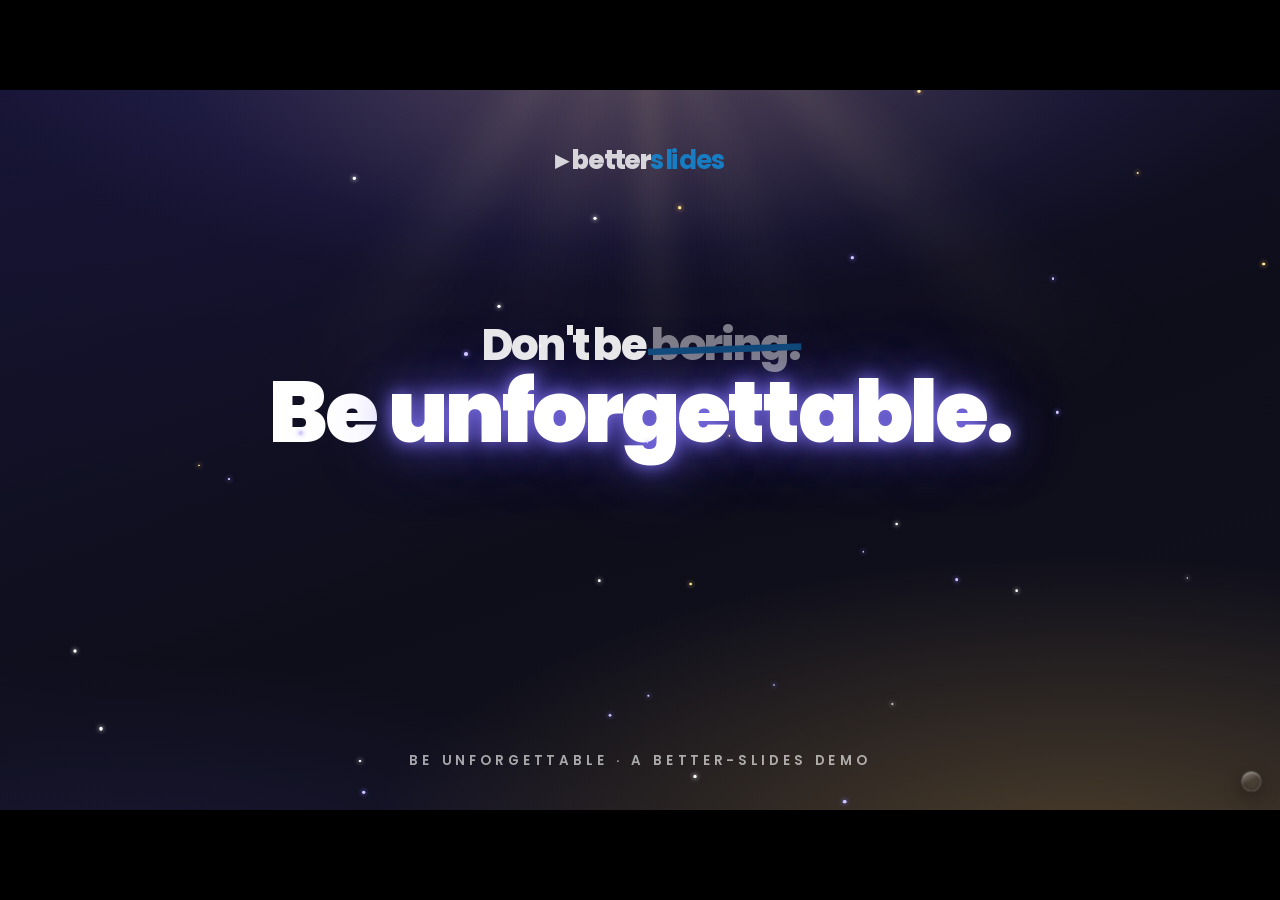
==== commit 050c2644: "Add personal branding: README byline + credit line on demo closers Co-Authored-By: Claude Opus 4.8 (" ====
--- a/demo/index.html
+++ b/demo/index.html
@@ -4,23 +4,23 @@
 <meta charset="UTF-8">
 <meta name="viewport" content="width=device-width, initial-scale=1">
 <title>Be Unforgettable · Speaker Playbook</title>
-<meta name="description" content="Don't be boring. Be unforgettable. The LunaTechs Speaker Playbook — built with better-keynote.">
-<link rel="canonical" href="https://github.com/hanley-tech/better-keynote">
+<meta name="description" content="Don't be boring. Be unforgettable. The Speaker Playbook, performed — built with better-slides.">
+<link rel="canonical" href="https://github.com/hanley-tech/better-slides">
 <!-- Open Graph / WhatsApp / iMessage / Facebook -->
 <meta property="og:type" content="website">
-<meta property="og:site_name" content="better-keynote">
-<meta property="og:url" content="https://github.com/hanley-tech/better-keynote">
+<meta property="og:site_name" content="better-slides">
+<meta property="og:url" content="https://github.com/hanley-tech/better-slides">
 <meta property="og:title" content="Be Unforgettable · Speaker Playbook">
-<meta property="og:description" content="Don't be boring. Be unforgettable. Built with better-keynote.">
-<meta property="og:image" content="https://opengraph.githubassets.com/1/hanley-tech/better-keynote">
+<meta property="og:description" content="Don't be boring. Be unforgettable. Built with better-slides.">
+<meta property="og:image" content="https://opengraph.githubassets.com/1/hanley-tech/better-slides">
 <meta property="og:image:type" content="image/jpeg">
 <meta property="og:image:width" content="1280">
 <meta property="og:image:height" content="720">
 <!-- Twitter -->
 <meta name="twitter:card" content="summary_large_image">
 <meta name="twitter:title" content="Be Unforgettable · Speaker Playbook">
-<meta name="twitter:description" content="Don't be boring. Be unforgettable. Built with better-keynote.">
-<meta name="twitter:image" content="https://opengraph.githubassets.com/1/hanley-tech/better-keynote">
+<meta name="twitter:description" content="Don't be boring. Be unforgettable. Built with better-slides.">
+<meta name="twitter:image" content="https://opengraph.githubassets.com/1/hanley-tech/better-slides">
 
 <!-- ════════════════════════════════════════════════════════════════════
      THEME  ·  the only brand-specific part — swap this whole block.
@@ -382,13 +382,13 @@
   <section class="slide active hasbg title-hero" data-nav="Title">
     <div class="bgimg"></div>
     <div class="brandlock pop">
-      <span class="lockwm">luna<b>techs</b></span>
+      <span class="lockwm">▸ better<b>slides</b></span>
     </div>
     <h1 class="pop">
       <span class="t-sm">Don't be <span class="strike">boring.</span></span>
       <span class="t-mega">Be <span class="glow jit">unforgettable.</span></span>
     </h1>
-    <div class="title-foot pop">Speaker Playbook · the short version</div>
+    <div class="title-foot pop">Be Unforgettable · a better-slides demo</div>
   </section>
 
   <!-- 2 · FUNNEL — cut it down to one idea -->
@@ -441,9 +441,9 @@
   <section class="slide" data-nav="The money slide">
     <span class="badge pop">the money slide 📸</span>
     <h2 class="pop" style="font-size:clamp(30px,6.6cqmin,104px);margin-bottom:.3cqmin">Build <span class="hl">1–2 hero slides.</span></h2>
-    <div class="herowrap">
+    <div class="herowrap" style="margin-top:6cqmin">
       <div class="herochart">
-        <span class="photolbl">📸 they'll photograph this</span>
+        <span class="photolbl" style="top:-5cqmin">📸 they'll photograph this</span>
         <svg viewBox="0 0 560 320" preserveAspectRatio="xMidYMid meet" aria-label="hero chart: follow-ups over the month after a talk">
           <defs><linearGradient id="hcg" x1="0" y1="0" x2="0" y2="1"><stop offset="0" stop-color="#00B0F0" stop-opacity=".5"></stop><stop offset="1" stop-color="#00B0F0" stop-opacity="0"></stop></linearGradient></defs>
           <line class="hc-grid" x1="40" y1="70" x2="540" y2="70"></line>
@@ -471,7 +471,7 @@
     <h2 class="pop">Know your <span class="jit">time.</span></h2>
     <div class="clock"><div class="c-a">Keynote · 20–25 min</div><div class="c-b">+ 5–10 Q&amp;A</div></div>
     <div class="clock"><div class="c-a">Talk · aim for 10 min</div><div class="c-b">+ 5 Q&amp;A</div></div>
-    <div class="sub pop" style="max-width:44ch">Exact timing varies by event — check with your LunaTechs organizer.</div>
+    <div class="sub pop" style="max-width:44ch">Exact timing varies by event — check with your organizer.</div>
   </section>
 
   <!-- 7 · STATEMENT — rehearse on the clock -->
@@ -563,17 +563,18 @@
       <span class="badge pop">now go 🚀</span>
       <h1 class="pop">Good luck.<br>Have <span class="hl">fun.</span></h1>
       <div class="sub pop">So enjoy it — we've got your back up there.</div>
+      <div class="tiny pop" style="margin-top:3cqmin">better-slides · by Hanley Leung · hanley.world</div>
     </div>
   </section>
 
 </div>
 
 <!-- corner brand lockup (hidden on slide 1). -->
-<div class="brandmark"><span class="wm">luna<b>techs</b></span></div>
+<div class="brandmark"><span class="wm">better<b>slides</b></span></div>
 
 <button class="fab" id="fab" aria-label="Deck controls"></button>
 <div class="menu" id="menu">
-  <div class="wm">luna<b>techs</b> · Speaker Playbook</div>
+  <div class="wm">better<b>slides</b> · Be Unforgettable</div>
   <div class="prog"><div class="bar"><span id="barfill"></span></div><div class="count" id="count">1 / 1</div></div>
   <div class="acts">
     <button class="act" data-act="prev" aria-label="Previous">‹</button>
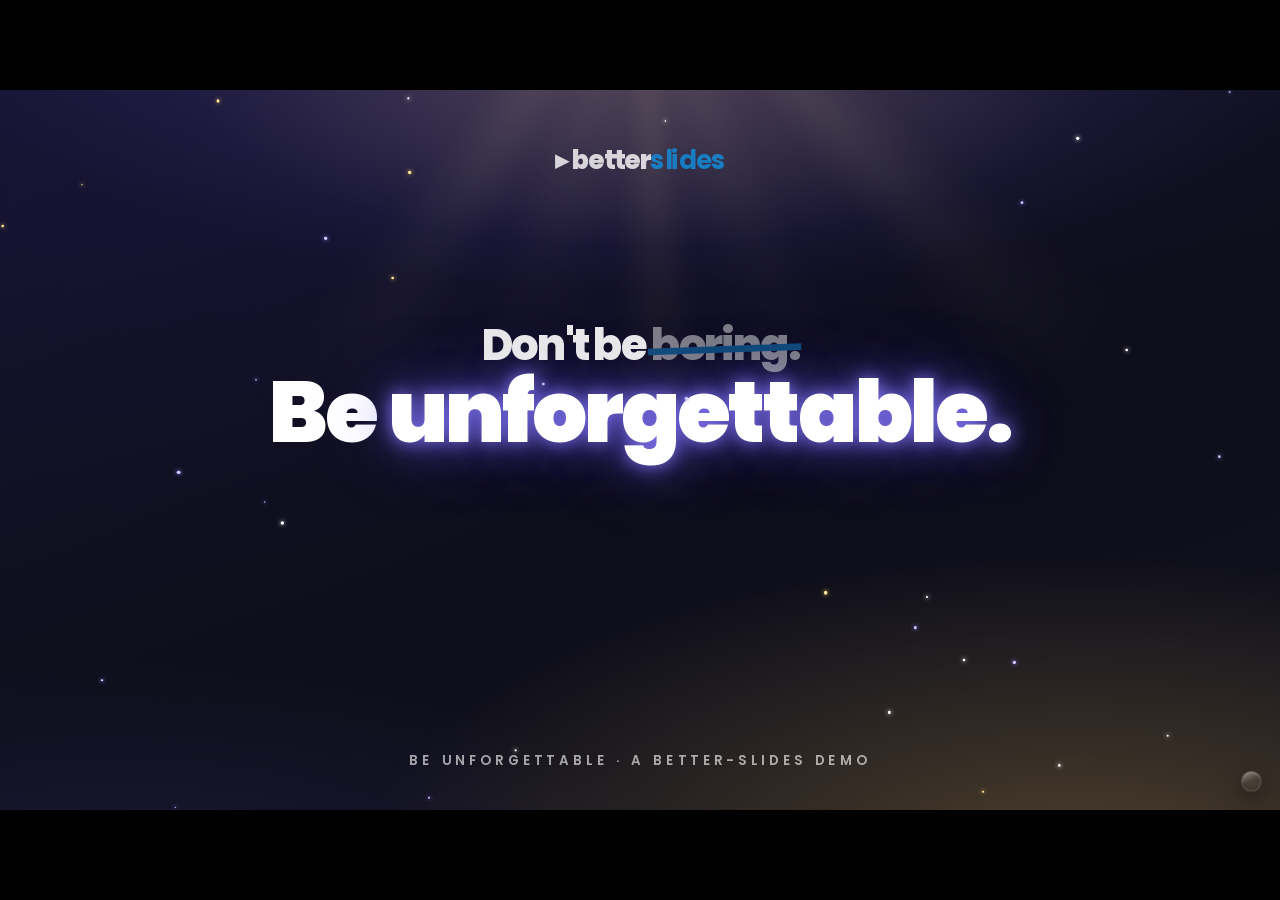
==== commit eb54791c: "Close feature gaps vs frontend-slides: scripts, PPTX, editing, styles, CJK - scripts/: deploy.sh (Ve" ====
--- a/demo/index.html
+++ b/demo/index.html
@@ -341,6 +341,9 @@
   .omt-slide .omt-kicker{align-self:center;margin-bottom:3cqmin}
   .omt-slide .omt-line{font-size:clamp(34px,7.4cqmin,120px);max-width:18ch}
   body.muted .fab.sounding,#soundbtn.off{opacity:.5}
+  /* inline edit mode — press E, click any text, Ctrl/Cmd+S to save the file */
+  body.editing .slide.active{outline:2px dashed rgba(255,255,255,.28);outline-offset:-10px;cursor:text}
+  body.editing .fab{background:rgba(255,200,87,.25);border-color:rgba(255,200,87,.5)}
   @media (prefers-reduced-motion: reduce){
     .bg::after,.jit,.slide.active .pop,.title-mascot,.title-hero .bgimg::before,.wave,.slide.active .slam,.slide.active .cards .card,.slide.active .chip,.slide.active .qr,.slide.split.active .photo-wrap,.slide.active .mock,.slide.active .actbtn,.slide.active .actstep,.slide.active .bars .fillb{animation:none!important}
     .bg{transition:none}
@@ -580,6 +583,7 @@
     <button class="act" data-act="prev" aria-label="Previous">‹</button>
     <button class="act" data-act="next" aria-label="Next">›</button>
     <button class="act" data-act="sound" id="soundbtn" aria-label="Toggle sound" title="Sound on/off">🔊</button>
+    <button class="act" data-act="edit" aria-label="Edit text" title="Edit text (E)">✎</button>
     <button class="act" data-act="full" aria-label="Fullscreen">⛶</button>
     <button class="act" data-act="print" aria-label="Print">⎙</button>
   </div>
@@ -714,7 +718,34 @@
     if(soundbtn){ soundbtn.textContent=soundOn?'🔊':'🔇'; soundbtn.classList.toggle('off',!soundOn); }
     if(soundOn){ resumeAudio(); beat('swoosh'); }   // little confirmation blip
   }
+  /* ── INLINE EDITING ─────────────────────────────────────────
+     E toggles edit mode (click any text, type), Ctrl/Cmd+S downloads the
+     edited deck as a self-contained HTML file. Esc exits edit mode. */
+  let editing=false;
+  function toggleEdit(){
+    editing=!editing;
+    document.body.classList.toggle('editing',editing);
+    document.querySelectorAll('.slide').forEach(s=>{
+      if(editing) s.setAttribute('contenteditable','true');
+      else s.removeAttribute('contenteditable');
+    });
+  }
+  function saveDeck(){
+    const doc=document.documentElement.cloneNode(true);
+    // strip runtime-generated content so the saved file rebuilds it cleanly
+    doc.querySelectorAll('#nav,#motes,#confetti').forEach(n=>n.innerHTML='');
+    doc.querySelectorAll('[contenteditable]').forEach(n=>n.removeAttribute('contenteditable'));
+    const b=doc.querySelector('body'); if(b) b.classList.remove('editing');
+    const html='<!DOCTYPE html>\n'+doc.outerHTML;
+    const a=document.createElement('a');
+    a.href=URL.createObjectURL(new Blob([html],{type:'text/html'}));
+    a.download=(location.pathname.split('/').pop())||'index.html';
+    a.click();
+  }
   document.addEventListener('keydown',e=>{
+    if((e.metaKey||e.ctrlKey)&&(e.key==='s'||e.key==='S')){e.preventDefault();saveDeck();return;}
+    if(editing){if(e.key==='Escape')toggleEdit();return;}
+    if(e.key==='e'||e.key==='E'){toggleEdit();return;}
     resumeAudio();                                   // unlock audio on first key
     if(['ArrowRight','ArrowDown',' ','PageDown'].includes(e.key)){e.preventDefault();show(i+1)}
     if(['ArrowLeft','ArrowUp','PageUp'].includes(e.key)){e.preventDefault();show(i-1)}
@@ -733,6 +764,7 @@
     if(a==='prev')show(i-1);
     else if(a==='next')show(i+1);
     else if(a==='sound')toggleSound();
+    else if(a==='edit'){toggleEdit();closeMenu();}
     else if(a==='full')toggleFull();
     else if(a==='print')window.print();
   });
@@ -741,6 +773,7 @@
   addEventListener('touchend',e=>{if(sx===null)return;const dx=e.changedTouches[0].clientX-sx;if(Math.abs(dx)>50)show(i+(dx<0?1:-1));sx=null});
   addEventListener('click',e=>{
     resumeAudio();                                   // unlock audio on first click
+    if(editing)return;
     if(e.target.closest('.fab')||e.target.closest('.menu'))return;
     if(menu.classList.contains('open')){closeMenu();return;}
     show(i+(e.clientX>innerWidth*.5?1:-1));
